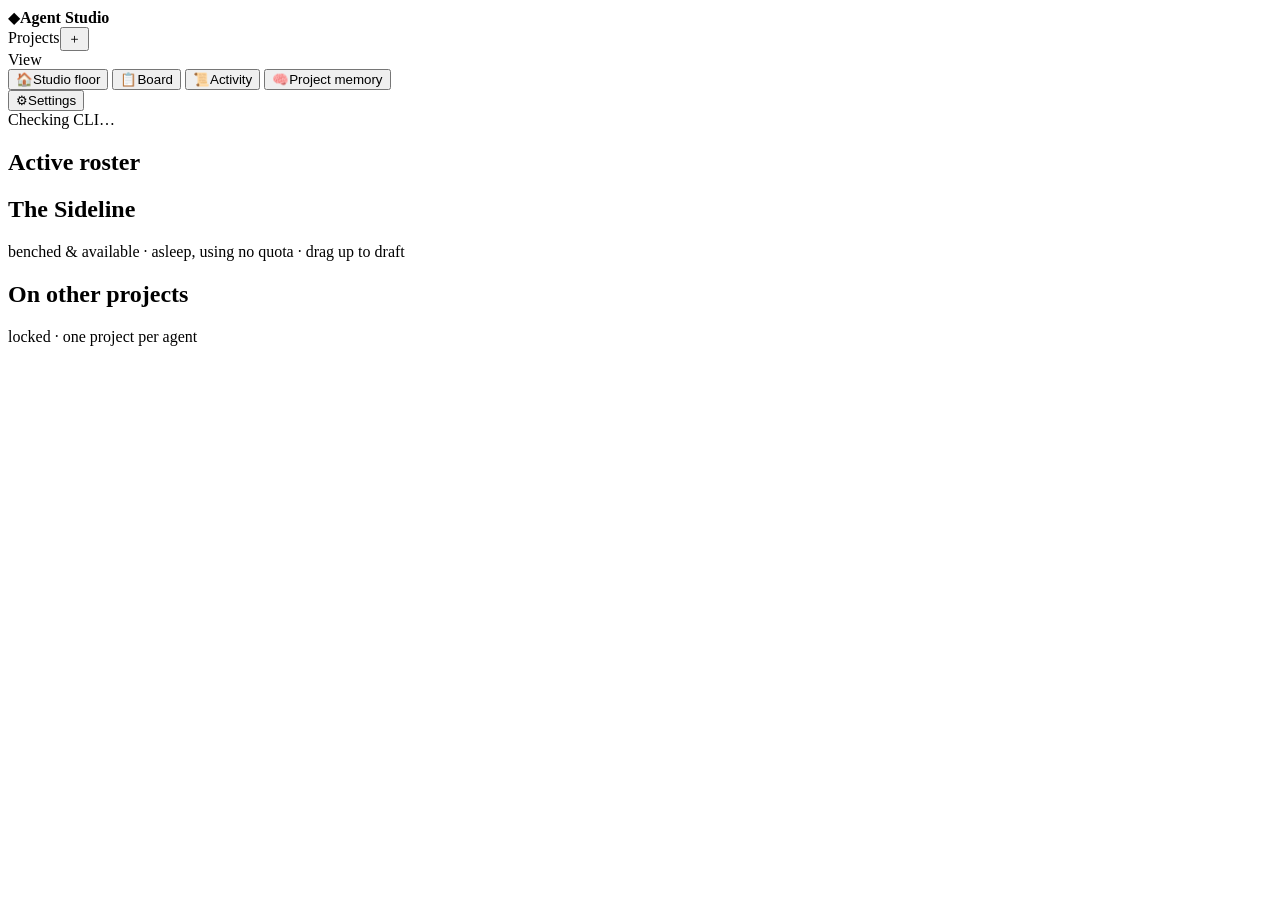
==== public/index.html @ 69f30000 "Replace Agent Hub with Agent Studio: a living multi-agent studio Agent Studio runs every agent turn " ====
<!doctype html>
<html lang="en">
<head>
<meta charset="utf-8">
<meta name="viewport" content="width=device-width, initial-scale=1">
<title>Agent Studio</title>
<link rel="icon" href="data:image/svg+xml,<svg xmlns='http://www.w3.org/2000/svg' viewBox='0 0 100 100'><text y='.9em' font-size='90'>🧭</text></svg>">
<link rel="stylesheet" href="/static/styles.css">
</head>
<body>
<div class="sky" aria-hidden="true"><i></i><i></i><i></i></div>

<div class="app">
  <!-- sidebar: projects + navigation -->
  <aside class="sidebar">
    <div class="brand"><span class="logo">◆</span><b>Agent Studio</b></div>

    <div class="sb-sec">
      <div class="sb-h"><span>Projects</span><button class="iconbtn" id="newProjBtn" title="New project">＋</button></div>
      <nav class="projlist" id="projList" aria-label="Projects"></nav>
    </div>

    <div class="sb-sec">
      <div class="sb-h"><span>View</span></div>
      <nav class="navlist" id="navList" aria-label="Views">
        <button data-view="floor"><span class="ic">🏠</span>Studio floor<span class="cnt" id="cntFloor"></span></button>
        <button data-view="board"><span class="ic">📋</span>Board<span class="cnt" id="cntBoard"></span></button>
        <button data-view="activity"><span class="ic">📜</span>Activity<span class="cnt" id="cntActivity"></span></button>
        <button data-view="memory"><span class="ic">🧠</span>Project memory</button>
      </nav>
    </div>

    <div class="sb-crew" id="sbCrew" title="Everyone working right now"></div>

    <div class="sb-foot">
      <button class="navbtn" id="settingsBtn"><span class="ic">⚙</span>Settings</button>
      <div class="cli" id="cliBadge" title="Checking the claude CLI…"><span class="dot"></span><span class="txt">Checking CLI…</span></div>
    </div>
  </aside>

  <!-- main area: header + one view at a time -->
  <section class="main">
    <header class="mhead" id="mhead"></header>

    <div class="view" id="view-floor">
      <div class="desk-principal" id="principalDesk"></div>
      <div class="zone zone-active">
        <div class="zone-h"><h2>Active roster</h2><span class="hint" id="activeHint"></span></div>
        <div class="room-wrap">
          <div class="room" id="room">
            <div class="room-art"></div>
            <div class="room-glow"><i style="left:22.4%"></i><i style="left:50%"></i><i style="left:77.6%"></i></div>
            <div id="deskRow"></div>
            <div id="walkers"></div>
            <div class="room-empty" id="roomEmpty" hidden>The studio is empty. Drag an agent up from the Sideline, or press ↻ Re-staff.</div>
          </div>
        </div>
      </div>
      <div class="floor-low">
        <div class="zone zone-bench">
          <div class="zone-h"><h2>The Sideline</h2><span class="hint">benched &amp; available · asleep, using no quota · drag up to draft</span></div>
          <div class="bench-wrap"><div class="bench-seats" id="bench"></div><div class="bench"><i></i><i></i></div></div>
        </div>
        <div class="zone zone-else" id="elseZone">
          <div class="zone-h"><h2>On other projects</h2><span class="hint">locked · one project per agent</span></div>
          <div class="mini-row" id="elsewhere"></div>
        </div>
      </div>
    </div>

    <div class="view" id="view-board" hidden>
      <div class="view-h"><h2>Board</h2><span class="hint">synced with .project-cache/STATUS.md · drag cards between columns</span>
        <form class="addtask" id="addTask">
          <input id="taskTitle" placeholder="Add a task…" maxlength="160" autocomplete="off">
          <select id="taskWho"></select><button class="btn sm primary">Add</button>
        </form></div>
      <div class="kanban" id="kanban"></div>
    </div>

    <div class="view" id="view-activity" hidden>
      <div class="view-h"><h2>Activity</h2><span class="hint">.project-cache/CHANGELOG.log · newest first</span></div>
      <div class="timeline" id="changelog"></div>
    </div>

    <div class="view" id="view-memory" hidden>
      <div class="view-h"><h2>Project memory</h2><span class="hint">.project-cache/CONTEXT.md · injected into every agent that works on this project · drop files here to add them to inputs/</span></div>
      <article class="memory" id="memory"></article>
    </div>

    <div class="empty" id="empty" hidden></div>
  </section>
</div>

<div class="scrim" id="scrim" hidden></div>
<aside class="drawer" id="drawer" aria-hidden="true"></aside>
<div class="modal" id="modal" hidden></div>
<div class="toast" id="toast"></div>

<script src="/static/avatar.js"></script>
<script src="/static/app.js"></script>
</body>
</html>
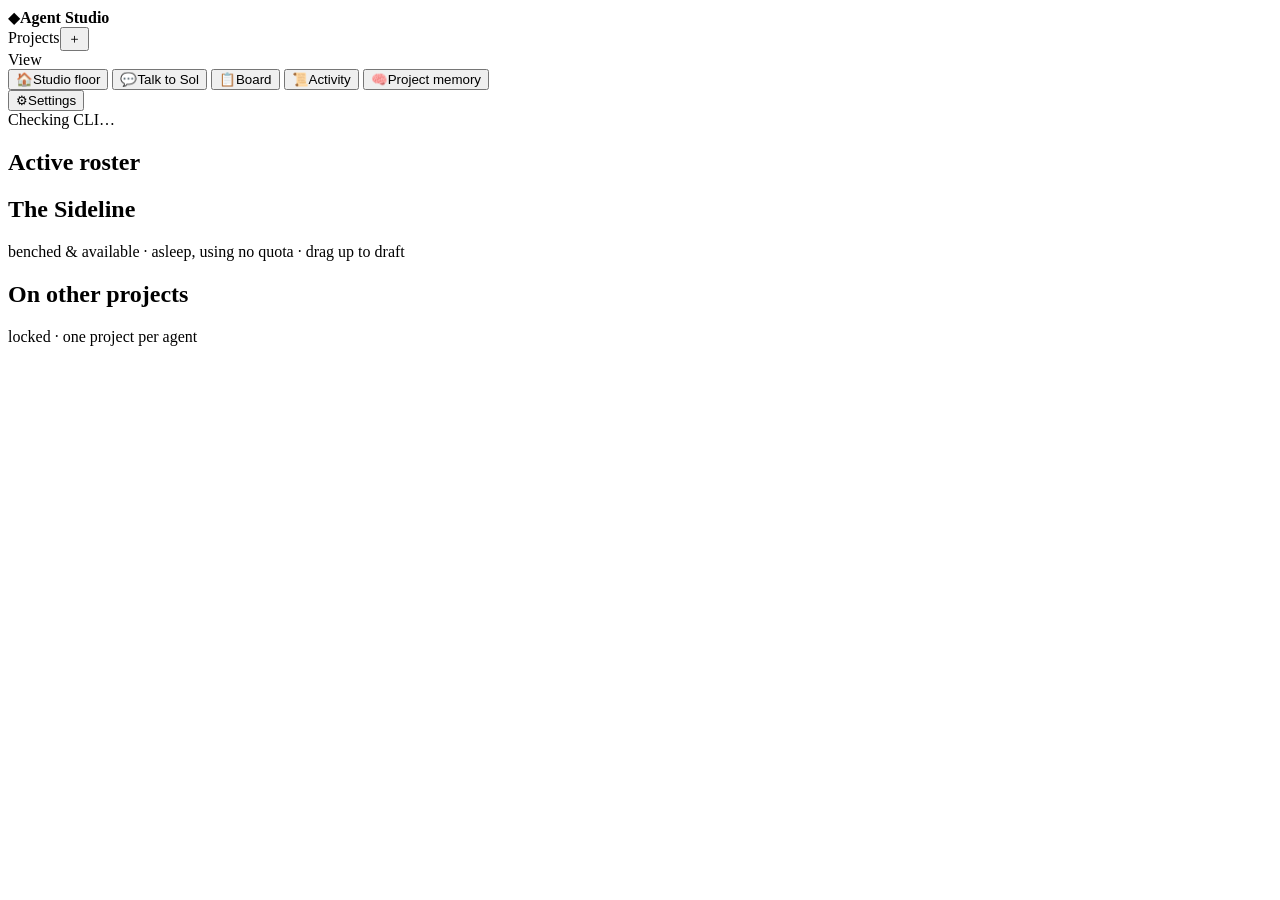
==== commit f22797f9: "Add project chat with the Principal, four new agents and streamed file uploads - studio/chat.py: tal" ====
--- a/public/index.html
+++ b/public/index.html
@@ -24,6 +24,7 @@
       <div class="sb-h"><span>View</span></div>
       <nav class="navlist" id="navList" aria-label="Views">
         <button data-view="floor"><span class="ic">🏠</span>Studio floor<span class="cnt" id="cntFloor"></span></button>
+        <button data-view="chat"><span class="ic">💬</span>Talk to Sol<span class="cnt" id="cntChat"></span></button>
         <button data-view="board"><span class="ic">📋</span>Board<span class="cnt" id="cntBoard"></span></button>
         <button data-view="activity"><span class="ic">📜</span>Activity<span class="cnt" id="cntActivity"></span></button>
         <button data-view="memory"><span class="ic">🧠</span>Project memory</button>
@@ -68,6 +69,22 @@
       </div>
     </div>
 
+    <div class="view" id="view-chat" hidden>
+      <div class="chat">
+        <div class="chat-h"><span class="av" id="chatAv"></span>
+          <div><b id="chatName">Sol</b><span class="hint" id="chatSub">Principal · knows this project's brief, board, team and files · can change things for you</span></div>
+          <button class="btn sm" id="chatProfile">Profile</button></div>
+        <div class="chat-log" id="chatLog"></div>
+        <div class="chat-think" id="chatThink" hidden><span class="av" id="chatThinkAv"></span><div class="bubble cbubble" id="chatThinkBubble"></div></div>
+        <div class="chat-sugg" id="chatSugg"></div>
+        <form class="chat-in" id="chatForm">
+          <button type="button" class="iconbtn" id="chatAttach" title="Add files to this project">📎</button>
+          <textarea id="chatText" rows="1" placeholder="Ask Sol anything about this project, or tell him what to change…  (Enter to send, Shift+Enter for a new line)"></textarea>
+          <button class="btn primary" id="chatSend">Send</button>
+        </form>
+      </div>
+    </div>
+
     <div class="view" id="view-board" hidden>
       <div class="view-h"><h2>Board</h2><span class="hint">synced with .project-cache/STATUS.md · drag cards between columns</span>
         <form class="addtask" id="addTask">
@@ -83,7 +100,8 @@
     </div>
 
     <div class="view" id="view-memory" hidden>
-      <div class="view-h"><h2>Project memory</h2><span class="hint">.project-cache/CONTEXT.md · injected into every agent that works on this project · drop files here to add them to inputs/</span></div>
+      <div class="view-h"><h2>Project memory</h2><span class="hint">.project-cache/CONTEXT.md · injected into every agent that works on this project</span></div>
+      <section class="files" id="inputFiles"></section>
       <article class="memory" id="memory"></article>
     </div>
 
